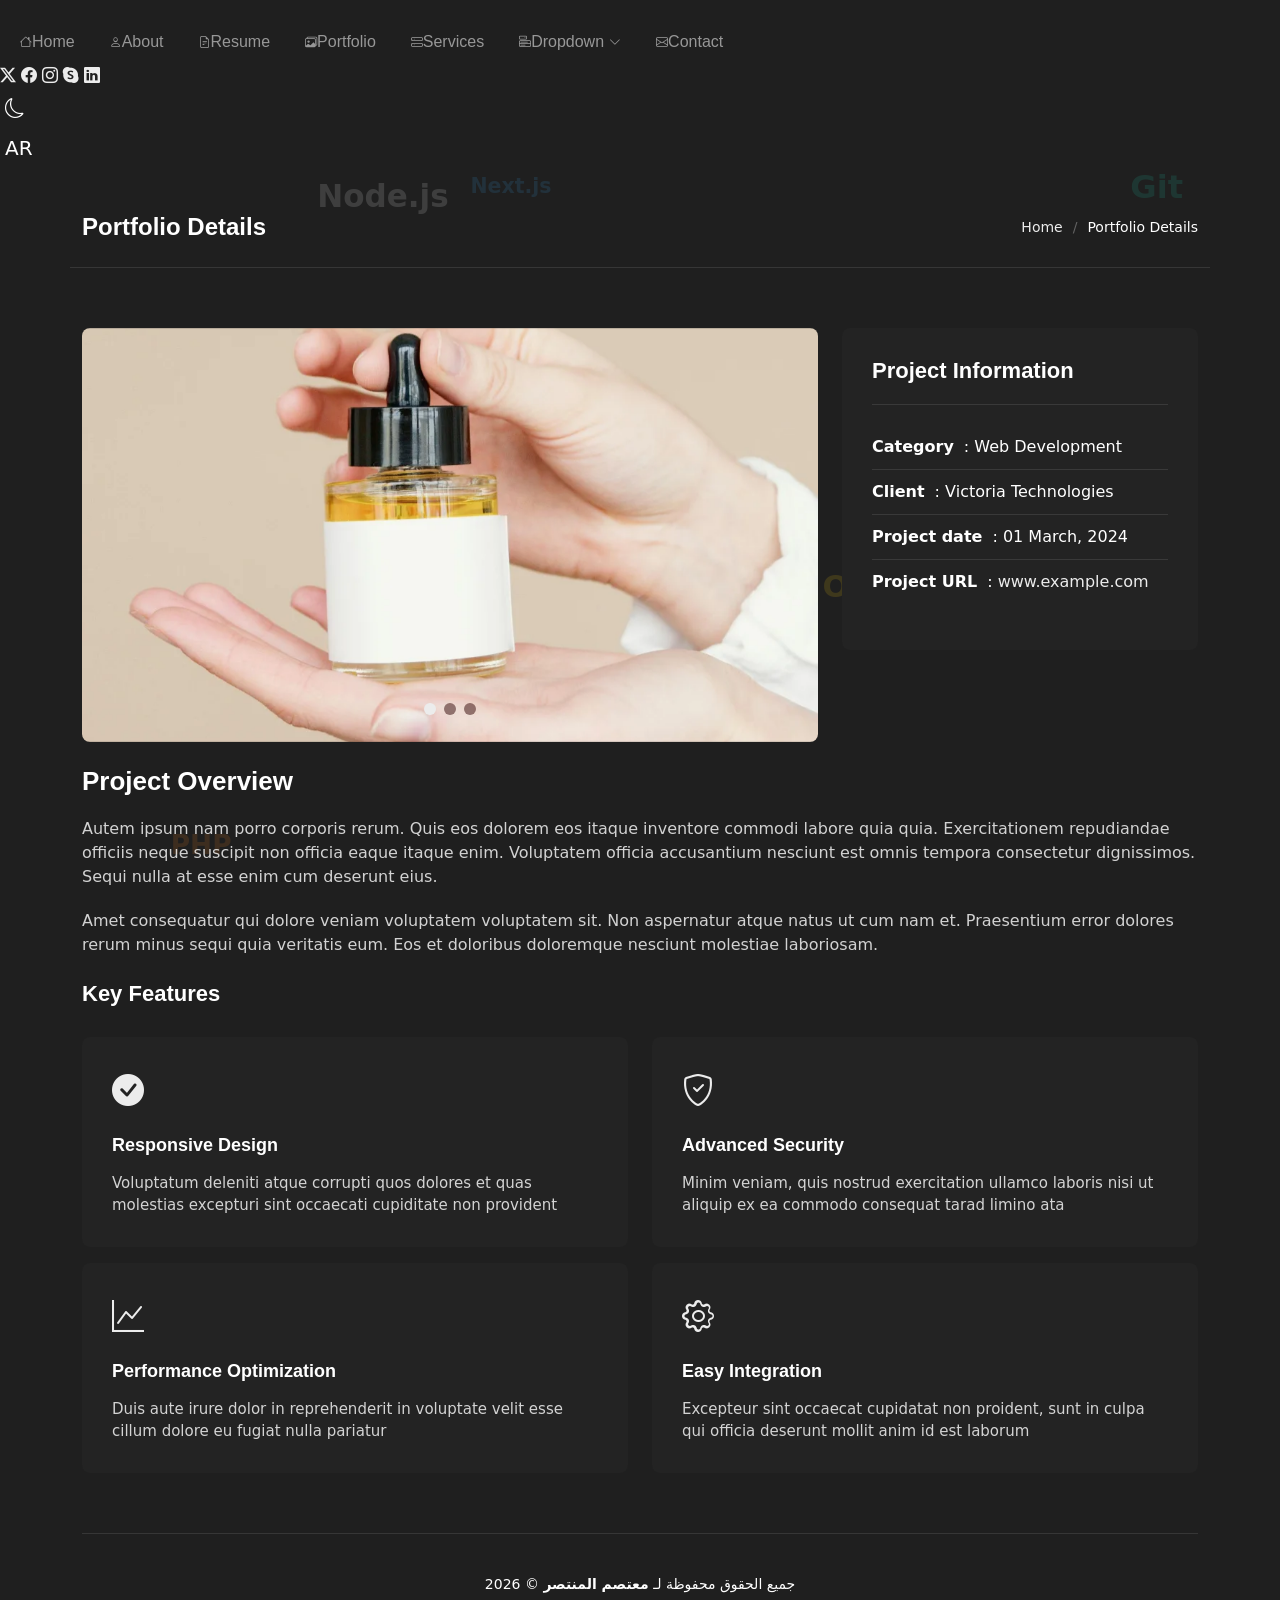
==== portfolio-details.html @ 44781fc4 "firts" ====
<!DOCTYPE html>
<html lang="en">

<head>
  <meta charset="utf-8">
  <meta content="width=device-width, initial-scale=1.0" name="viewport">
  <title>معتصم المنتصر | مستر ويب - مصمم ومطور مواقع</title>
  <meta name="description"
    content="معتصم المنتصر (مستر ويب) - مصمم ومطور مواقع محترف في اليمن. متخصص في تصميم واجهات المستخدم وبرمجة المواقع الإلكترونية.">
  <meta name="keywords"
    content="معتصم المنتصر, مستر ويب, مصمم مواقع, مطور مواقع, اليمن, صنعاء, Mutasim Al-Muntasir, Mr Web, Web Designer, Web Developer">
  <meta name="author" content="معتصم المنتصر (مستر ويب)">

  <!-- Favicons -->
  <link
    href="data:image/svg+xml,<svg xmlns=%22http://www.w3.org/2000/svg%22 viewBox=%220 0 100 100%22><text y=%22.9em%22 font-size=%2290%22>👨‍💻</text></svg>"
    rel="icon">

  <!-- Fonts -->
  <link href="https://fonts.googleapis.com" rel="preconnect">
  <link href="https://fonts.gstatic.com" rel="preconnect" crossorigin>
  <link
    href="https://fonts.googleapis.com/css2?family=Roboto:ital,wght@0,100;0,300;0,400;0,500;0,700;0,900;1,100;1,300;1,400;1,500;1,700;1,900&family=Ubuntu:ital,wght@0,300;0,400;0,500;0,700;1,300;1,400;1,500;1,700&family=Nunito:ital,wght@0,200;0,300;0,400;0,500;0,600;0,700;0,800;0,900;1,200;1,300;1,400;1,500;1,600;1,700;1,800;1,900&family=Cairo:wght@400;700&display=swap"
    rel="stylesheet">

  <!-- Vendor CSS Files -->
  <link href="assets/vendor/bootstrap/css/bootstrap.min.css" rel="stylesheet">
  <link href="assets/vendor/bootstrap-icons/bootstrap-icons.css" rel="stylesheet">
  <link href="assets/vendor/aos/aos.css" rel="stylesheet">
  <link href="assets/vendor/glightbox/css/glightbox.min.css" rel="stylesheet">
  <link href="assets/vendor/swiper/swiper-bundle.min.css" rel="stylesheet">

  <!-- Main CSS File -->
  <link href="assets/css/main.css" rel="stylesheet">

  <!-- =======================================================
  * Template Name: SnapFolio
  * Template URL: https://bootstrapmade.com/snapfolio-bootstrap-portfolio-template/
  * Updated: Jul 21 2025 with Bootstrap v5.3.7
  * Author: BootstrapMade.com
  * License: https://bootstrapmade.com/license/
  ======================================================== -->
</head>

<body class="portfolio-details-page">

  <!-- Animated Background -->
  <div class="animated-bg-container" id="animated-bg"></div>

  <header id="header" class="header dark-background d-flex flex-column justify-content-center">
    <i class="header-toggle d-xl-none bi bi-list"></i>

    <div class="header-container d-flex flex-column align-items-start">
      <nav id="navmenu" class="navmenu">
        <ul>
          <li><a href="index.html#hero"><i class="bi bi-house navicon"></i><span data-i18n="nav_home">Home</span></a>
          </li>
          <li><a href="index.html#about"><i class="bi bi-person navicon"></i> <span
                data-i18n="nav_about">About</span></a></li>
          <li><a href="index.html#resume"><i class="bi bi-file-earmark-text navicon"></i> <span
                data-i18n="nav_resume">Resume</span></a></li>
          <li><a href="index.html#portfolio"><i class="bi bi-images navicon"></i> <span
                data-i18n="nav_portfolio">Portfolio</span></a></li>
          <li><a href="index.html#services"><i class="bi bi-hdd-stack navicon"></i> <span
                data-i18n="nav_services">Services</span></a></li>
          <li class="dropdown"><a href="#"><i class="bi bi-menu-button navicon"></i> <span>Dropdown</span> <i
                class="bi bi-chevron-down toggle-dropdown"></i></a>
            <ul>
              <li><a href="#">Dropdown 1</a></li>
              <li class="dropdown"><a href="#"><span>Deep Dropdown</span> <i
                    class="bi bi-chevron-down toggle-dropdown"></i></a>
                <ul>
                  <li><a href="#">Deep Dropdown 1</a></li>
                  <li><a href="#">Deep Dropdown 2</a></li>
                  <li><a href="#">Deep Dropdown 3</a></li>
                  <li><a href="#">Deep Dropdown 4</a></li>
                  <li><a href="#">Deep Dropdown 5</a></li>
                </ul>
              </li>
              <li><a href="#">Dropdown 2</a></li>
              <li><a href="#">Dropdown 3</a></li>
              <li><a href="#">Dropdown 4</a></li>
            </ul>
          </li>
          <li><a href="index.html#contact"><i class="bi bi-envelope navicon"></i> <span
                data-i18n="nav_contact">Contact</span></a></li>
        </ul>
      </nav>

      <div class="social-links text-center">
        <a href="#" class="twitter"><i class="bi bi-twitter-x"></i></a>
        <a href="#" class="facebook"><i class="bi bi-facebook"></i></a>
        <a href="#" class="instagram"><i class="bi bi-instagram"></i></a>
        <a href="#" class="google-plus"><i class="bi bi-skype"></i></a>
        <a href="#" class="linkedin"><i class="bi bi-linkedin"></i></a>
        <button id="theme-toggle" class="theme-toggle-btn" title="Toggle Light/Dark Mode">
          <i class="bi bi-moon"></i>
        </button>
        <button id="language-toggle" class="theme-toggle-btn" title="Switch Language">
          AR
        </button>
      </div>

    </div>

  </header>

  <main class="main">

    <!-- Page Title -->
    <div class="page-title dark-background">
      <div class="container d-lg-flex justify-content-between align-items-center">
        <h1 class="mb-2 mb-lg-0">Portfolio Details</h1>
        <nav class="breadcrumbs">
          <ol>
            <li><a href="index.html">Home</a></li>
            <li class="current">Portfolio Details</li>
          </ol>
        </nav>
      </div>
    </div><!-- End Page Title -->

    <!-- Portfolio Details Section -->
    <section id="portfolio-details" class="portfolio-details section">

      <div class="container" data-aos="fade-up" data-aos-delay="100">

        <div class="row gy-4">

          <div class="col-lg-8">
            <div class="portfolio-details-slider swiper init-swiper">

              <script type="application/json" class="swiper-config">
                {
                  "loop": true,
                  "speed": 600,
                  "autoplay": {
                    "delay": 5000
                  },
                  "slidesPerView": "auto",
                  "pagination": {
                    "el": ".swiper-pagination",
                    "type": "bullets",
                    "clickable": true
                  }
                }
              </script>

              <div class="swiper-wrapper align-items-center">

                <div class="swiper-slide">
                  <img src="assets/img/portfolio/portfolio-1.webp" alt="Portfolio Image" class="img-fluid"
                    loading="lazy">
                </div>

                <div class="swiper-slide">
                  <img src="assets/img/portfolio/portfolio-10.webp" alt="Portfolio Image" class="img-fluid"
                    loading="lazy">
                </div>

                <div class="swiper-slide">
                  <img src="assets/img/portfolio/portfolio-7.webp" alt="Portfolio Image" class="img-fluid"
                    loading="lazy">
                </div>

              </div>
              <div class="swiper-pagination"></div>
            </div>
          </div>

          <div class="col-lg-4">
            <div class="portfolio-info" data-aos="fade-left" data-aos-delay="200">
              <h3>Project Information</h3>
              <ul>
                <li><strong>Category</strong>: Web Development</li>
                <li><strong>Client</strong>: Victoria Technologies</li>
                <li><strong>Project date</strong>: 01 March, 2024</li>
                <li><strong>Project URL</strong>: <a href="#" target="_blank">www.example.com</a></li>
              </ul>
            </div>
          </div>

          <div class="col-lg-12">
            <div class="portfolio-description" data-aos="fade-up" data-aos-delay="300">
              <h2>Project Overview</h2>
              <p>
                Autem ipsum nam porro corporis rerum. Quis eos dolorem eos itaque inventore commodi labore quia quia.
                Exercitationem repudiandae officiis neque suscipit non officia eaque itaque enim. Voluptatem officia
                accusantium nesciunt est omnis tempora consectetur dignissimos. Sequi nulla at esse enim cum deserunt
                eius.
              </p>
              <p>
                Amet consequatur qui dolore veniam voluptatem voluptatem sit. Non aspernatur atque natus ut cum nam et.
                Praesentium error dolores rerum minus sequi quia veritatis eum. Eos et doloribus doloremque nesciunt
                molestiae laboriosam.
              </p>

              <div class="features mt-4">
                <h3>Key Features</h3>
                <div class="row gy-3">
                  <div class="col-md-6">
                    <div class="feature-item" data-aos="fade-up" data-aos-delay="400">
                      <i class="bi bi-check-circle-fill"></i>
                      <h4>Responsive Design</h4>
                      <p>Voluptatum deleniti atque corrupti quos dolores et quas molestias excepturi sint occaecati
                        cupiditate non provident</p>
                    </div>
                  </div>

                  <div class="col-md-6">
                    <div class="feature-item" data-aos="fade-up" data-aos-delay="500">
                      <i class="bi bi-shield-check"></i>
                      <h4>Advanced Security</h4>
                      <p>Minim veniam, quis nostrud exercitation ullamco laboris nisi ut aliquip ex ea commodo consequat
                        tarad limino ata</p>
                    </div>
                  </div>

                  <div class="col-md-6">
                    <div class="feature-item" data-aos="fade-up" data-aos-delay="600">
                      <i class="bi bi-graph-up"></i>
                      <h4>Performance Optimization</h4>
                      <p>Duis aute irure dolor in reprehenderit in voluptate velit esse cillum dolore eu fugiat nulla
                        pariatur</p>
                    </div>
                  </div>

                  <div class="col-md-6">
                    <div class="feature-item" data-aos="fade-up" data-aos-delay="700">
                      <i class="bi bi-gear"></i>
                      <h4>Easy Integration</h4>
                      <p>Excepteur sint occaecat cupidatat non proident, sunt in culpa qui officia deserunt mollit anim
                        id est laborum</p>
                    </div>
                  </div>
                </div>
              </div>
            </div>
          </div>

        </div>

      </div>

    </section><!-- /Portfolio Details Section -->

  </main>

  <footer id="footer" class="footer position-relative">

    <div class="container">
      <div class="copyright text-center ">
        <p>جميع الحقوق محفوظة لـ <strong>معتصم المنتصر</strong> © 2026</p>
      </div>
    </div>

  </footer>

  <!-- Scroll Top -->
  <a href="#" id="scroll-top" class="scroll-top d-flex align-items-center justify-content-center"><i
      class="bi bi-arrow-up-short"></i></a>

  <!-- Preloader -->
  <div id="preloader"></div>

  <!-- Vendor JS Files -->
  <script src="assets/vendor/bootstrap/js/bootstrap.bundle.min.js"></script>
  <script src="assets/vendor/php-email-form/validate.js"></script>
  <script src="assets/vendor/aos/aos.js"></script>
  <script src="assets/vendor/typed.js/typed.umd.js"></script>
  <script src="assets/vendor/purecounter/purecounter_vanilla.js"></script>
  <script src="assets/vendor/waypoints/noframework.waypoints.js"></script>
  <script src="assets/vendor/isotope-layout/isotope.pkgd.min.js"></script>
  <script src="assets/vendor/imagesloaded/imagesloaded.pkgd.min.js"></script>
  <script src="assets/vendor/glightbox/js/glightbox.min.js"></script>
  <script src="assets/vendor/swiper/swiper-bundle.min.js"></script>

  <!-- Main JS File -->
  <script src="assets/js/main.js"></script>

  <!-- Background Animation JS -->
  <script src="assets/js/background-animation.js"></script>

</body>

</html>
---- assets/css/main.css ----
/**
* Template Name: SnapFolio
* Template URL: https://bootstrapmade.com/snapfolio-bootstrap-portfolio-template/
* Updated: Jul 21 2025 with Bootstrap v5.3.7
* Author: BootstrapMade.com
* License: https://bootstrapmade.com/license/
*/

/*--------------------------------------------------------------
# Font & Color Variables
# Help: https://bootstrapmade.com/color-system/
--------------------------------------------------------------*/
/* Fonts */
:root {
  --default-font: "Inter", system-ui, -apple-system, "Segoe UI", sans-serif;
  --heading-font: "Poppins", sans-serif;
  --nav-font: "Inter", sans-serif;
}

/* Global Colors - The following color variables are used throughout the website. Updating them here will change the color scheme of the entire website */
:root {
  --background-color: #1f1f1f;
  /* Background color for the entire website, including individual sections */
  --default-color: #ffffff;
  /* Default color used for the majority of the text content across the entire website */
  --heading-color: #ffffff;
  /* Color for headings, subheadings and title throughout the website */
  --accent-color: #ececec;
  /* Accent color that represents your brand on the website. It's used for buttons, links, and other elements that need to stand out */
  --surface-color: #232323;
  /* The surface color is used as a background of boxed elements within sections, such as cards, icon boxes, or other elements that require a visual separation from the global background. */
  --contrast-color: #310606;
  /* Contrast color for text, ensuring readability against backgrounds of accent, heading, or default colors. */
}

/* Nav Menu Colors - The following color variables are used specifically for the navigation menu. They are separate from the global colors to allow for more customization options */
:root {
  --nav-color: rgba(236, 236, 236, 0.59);
  /* The default color of the main navmenu links */
  --nav-hover-color: #ffffff;
  /* Applied to main navmenu links when they are hovered over or active */
  --nav-mobile-background-color: #393939;
  /* Used as the background color for mobile navigation menu */
  --nav-dropdown-background-color: #393939;
  /* Used as the background color for dropdown items that appear when hovering over primary navigation items */
  --nav-dropdown-color: #ffffff;
  /* Used for navigation links of the dropdown items in the navigation menu. */
  --nav-dropdown-hover-color: #ececec;
  /* Similar to --nav-hover-color, this color is applied to dropdown navigation links when they are hovered over. */
}

/* Light Mode Overrides */
[data-theme="light"] {
  --background-color: #ffffff;
  --default-color: #444444;
  --heading-color: #222222;
  --accent-color: #3498db;
  /* Blue accent for better visibility in light mode */
  --surface-color: #f7f9fc;
  --contrast-color: #ffffff;

  --nav-color: #444444;
  --nav-hover-color: #3498db;
  --nav-mobile-background-color: #ffffff;
  --nav-dropdown-background-color: #ffffff;
  --nav-dropdown-color: #444444;
  --nav-dropdown-hover-color: #3498db;
}

/* Color Presets - These classes override global colors when applied to any section or element, providing reuse of the sam color scheme. */

.light-background {
  --background-color: #2c2c2c;
  --surface-color: #323232;
}

[data-theme="light"] .light-background {
  --background-color: #f0f4f8;
  --surface-color: #ffffff;
}

.dark-background {
  --background-color: #040b14;
  --default-color: #ffffff;
  --heading-color: #ffffff;
  --surface-color: #151f2b;
  --contrast-color: #ffffff;
}

/* Smooth scroll */
:root {
  scroll-behavior: smooth;
}

/* Theme Toggle Button */
.theme-toggle-btn {
  background: none;
  border: none;
  color: var(--default-color);
  font-size: 20px;
  cursor: pointer;
  padding: 5px;
  transition: 0.3s;
  display: flex;
  align-items: center;
  justify-content: center;
}

.theme-toggle-btn:hover {
  color: var(--accent-color);
}


/*--------------------------------------------------------------
# General Styling & Shared Classes
--------------------------------------------------------------*/
body {
  color: var(--default-color);
  background-color: var(--background-color);
  font-family: var(--default-font);
}

a {
  color: var(--accent-color);
  text-decoration: none;
  transition: 0.3s;
}

a:hover {
  color: color-mix(in srgb, var(--accent-color), transparent 25%);
  text-decoration: none;
}

h1,
h2,
h3,
h4,
h5,
h6 {
  color: var(--heading-color);
  font-family: var(--heading-font);
}

/* PHP Email Form Messages
------------------------------*/
.php-email-form .error-message {
  display: none;
  background: #df1529;
  color: #ffffff;
  text-align: left;
  padding: 15px;
  margin-bottom: 24px;
  font-weight: 600;
}

.php-email-form .sent-message {
  display: none;
  color: #ffffff;
  background: #059652;
  text-align: center;
  padding: 15px;
  margin-bottom: 24px;
  font-weight: 600;
}

.php-email-form .loading {
  display: none;
  background: var(--surface-color);
  text-align: center;
  padding: 15px;
  margin-bottom: 24px;
}

.php-email-form .loading:before {
  content: "";
  display: inline-block;
  border-radius: 50%;
  width: 24px;
  height: 24px;
  margin: 0 10px -6px 0;
  border: 3px solid var(--accent-color);
  border-top-color: var(--surface-color);
  animation: php-email-form-loading 1s linear infinite;
}

@keyframes php-email-form-loading {
  0% {
    transform: rotate(0deg);
  }

  100% {
    transform: rotate(360deg);
  }
}

/*--------------------------------------------------------------
# Global Header
--------------------------------------------------------------*/
/*--------------------------------------------------------------
# Global Header
--------------------------------------------------------------*/
.header {
  color: var(--default-color);
  background-color: transparent;
  padding: 20px 0;
  transition: all 0.5s;
  z-index: 997;
}

.header .logo {
  line-height: 1;
}

.header .logo img {
  max-height: 36px;
  margin-right: 8px;
}

.header .logo h1 {
  font-size: 30px;
  margin: 0;
  font-weight: 700;
  color: var(--heading-color);
}

.header .header-social-links {
  display: flex;
  align-items: center;
}

.header .header-social-links .theme-toggle-btn {
  color: var(--nav-color);
  margin-left: 15px;
  font-size: 18px;
}

.header .header-social-links .theme-toggle-btn:hover {
  color: var(--accent-color);
}

/* Light Mode Header Styling */
[data-theme="light"] .header {
  background-color: #ffffff;
  border-bottom: 1px solid rgba(0, 0, 0, 0.1);
  box-shadow: 0 2px 10px rgba(0, 0, 0, 0.05);
}

[data-theme="light"] .header .logo h1 {
  color: #222222;
}

[data-theme="light"] .header .mobile-nav-toggle {
  color: #444444;
}

/*--------------------------------------------------------------
# Navigation Menu
--------------------------------------------------------------*/
/* Desktop Navigation */
@media (min-width: 1200px) {
  .navmenu {
    padding: 0;
  }

  .navmenu ul {
    margin: 0;
    padding: 0;
    display: flex;
    list-style: none;
    align-items: center;
  }

  .navmenu li {
    position: relative;
  }

  .navmenu a,
  .navmenu a:focus {
    color: var(--nav-color);
    padding: 10px 15px;
    font-size: 16px;
    font-family: var(--nav-font);
    font-weight: 400;
    display: flex;
    align-items: center;
    justify-content: space-between;
    white-space: nowrap;
    transition: 0.3s;
  }

  .navmenu a i,
  .navmenu a:focus i {
    font-size: 12px;
    line-height: 0;
    margin-left: 5px;
    transition: 0.3s;
  }

  .navmenu li:hover>a,
  .navmenu .active,
  .navmenu .active:focus {
    color: var(--nav-hover-color);
  }

  .navmenu .dropdown ul {
    margin: 0;
    padding: 10px 0;
    background: var(--nav-dropdown-background-color);
    display: block;
    position: absolute;
    visibility: hidden;
    left: 14px;
    top: 130%;
    opacity: 0;
    transition: 0.3s;
    border-radius: 4px;
    z-index: 99;
    box-shadow: 0px 0px 30px rgba(0, 0, 0, 0.1);
  }

  .navmenu .dropdown li {
    min-width: 200px;
  }

  .navmenu .dropdown ul a {
    padding: 10px 20px;
    font-size: 15px;
    text-transform: none;
    color: var(--nav-dropdown-color);
  }

  .navmenu .dropdown ul a i {
    font-size: 12px;
  }

  .navmenu .dropdown ul a:hover,
  .navmenu .dropdown ul .active:hover,
  .navmenu .dropdown ul li:hover>a {
    color: var(--nav-dropdown-hover-color);
  }

  .navmenu .dropdown:hover>ul {
    opacity: 1;
    top: 100%;
    visibility: visible;
  }

  .navmenu .dropdown .dropdown ul {
    top: 0;
    left: 100%;
    margin-left: -9px;
  }

  .navmenu .dropdown .dropdown:hover>ul {
    opacity: 1;
    top: 0;
    left: 100%;
    visibility: visible;
  }
}

/* Mobile Navigation */
@media (max-width: 1199px) {
  .mobile-nav-toggle {
    color: var(--nav-color);
    font-size: 28px;
    line-height: 0;
    display: block;
    cursor: pointer;
    transition: color 0.3s;
  }

  .navmenu ul {
    display: none;
    position: absolute;
    top: 100%;
    left: 0;
    right: 0;
    background: var(--nav-mobile-background-color);
    padding: 10px 0;
    margin: 0 15px;
    border-radius: 6px;
    box-shadow: 0 0 15px rgba(0, 0, 0, 0.1);
    z-index: 9999;
    overflow-y: auto;
    max-height: calc(100vh - 80px);
  }

  .mobile-nav-active .navmenu ul {
    display: block;
  }

  .navmenu a {
    padding: 10px 20px;
    color: var(--nav-color);
    display: flex;
    align-items: center;
    justify-content: space-between;
  }

  .navmenu a:hover,
  .navmenu .active,
  .navmenu li:hover>a {
    color: var(--nav-hover-color);
  }

  .navmenu .dropdown ul {
    position: static;
    display: none;
    padding: 10px 0;
    margin: 10px 20px;
    background: rgba(0, 0, 0, 0.1);
    border: 1px solid rgba(255, 255, 255, 0.1);
  }

  .navmenu .dropdown>.dropdown-active {
    display: block;
  }
}

/*--------------------------------------------------------------
# Navigation Menu
--------------------------------------------------------------*/


/*--------------------------------------------------------------
# Global Footer
--------------------------------------------------------------*/
.footer {
  color: var(--default-color);
  background-color: transparent;
  font-size: 14px;
  padding: 0 0 40px 0;
  position: relative;
}

.footer .copyright {
  padding-top: 40px;
  border-top: 1px solid color-mix(in srgb, var(--default-color), transparent 90%);
}

.footer .copyright p {
  margin-bottom: 0;
}

.footer .credits {
  margin-top: 4px;
  font-size: 13px;
  text-align: center;
}

/*--------------------------------------------------------------
# Preloader
--------------------------------------------------------------*/
#preloader {
  position: fixed;
  inset: 0;
  z-index: 999999;
  overflow: hidden;
  background: var(--background-color);
  transition: all 0.6s ease-out;
}

#preloader:before {
  content: "";
  position: fixed;
  top: calc(50% - 30px);
  left: calc(50% - 30px);
  border: 6px solid #ffffff;
  border-color: var(--accent-color) transparent var(--accent-color) transparent;
  border-radius: 50%;
  width: 60px;
  height: 60px;
  animation: animate-preloader 1.5s linear infinite;
}

@keyframes animate-preloader {
  0% {
    transform: rotate(0deg);
  }

  100% {
    transform: rotate(360deg);
  }
}

/*--------------------------------------------------------------
# Scroll Top Button
--------------------------------------------------------------*/
.scroll-top {
  position: fixed;
  visibility: hidden;
  opacity: 0;
  right: 15px;
  bottom: -15px;
  z-index: 99999;
  background-color: var(--accent-color);
  width: 44px;
  height: 44px;
  border-radius: 50px;
  transition: all 0.4s;
}

.scroll-top i {
  font-size: 24px;
  color: var(--contrast-color);
  line-height: 0;
}

.scroll-top:hover {
  background-color: color-mix(in srgb, var(--accent-color), transparent 20%);
  color: var(--contrast-color);
}

.scroll-top.active {
  visibility: visible;
  opacity: 1;
  bottom: 15px;
}

/*--------------------------------------------------------------
# Disable aos animation delay on mobile devices
--------------------------------------------------------------*/
@media screen and (max-width: 768px) {
  [data-aos-delay] {
    transition-delay: 0 !important;
  }
}

/*--------------------------------------------------------------
# Global Page Titles & Breadcrumbs
--------------------------------------------------------------*/
.page-title {
  color: var(--default-color);
  padding: 25px 0 0 0;
  position: relative;
}

.page-title .container {
  border-bottom: 1px solid color-mix(in srgb, var(--default-color), transparent 90%);
  padding-bottom: 25px;
}

.page-title h1 {
  font-size: 24px;
  font-weight: 700;
}

.page-title .breadcrumbs ol {
  display: flex;
  flex-wrap: wrap;
  list-style: none;
  padding: 0;
  margin: 0;
  font-size: 14px;
  font-weight: 400;
}

.page-title .breadcrumbs ol li+li {
  padding-left: 10px;
}

.page-title .breadcrumbs ol li+li::before {
  content: "/";
  display: inline-block;
  padding-right: 10px;
  color: color-mix(in srgb, var(--default-color), transparent 70%);
}

/*--------------------------------------------------------------
# Global Sections
--------------------------------------------------------------*/
section,
.section {
  color: var(--default-color);
  background-color: transparent;
  padding: 60px 0;
  overflow: clip;
}

/*--------------------------------------------------------------
# Global Section Titles
--------------------------------------------------------------*/
.section-title {
  text-align: center;
  padding-bottom: 60px;
  position: relative;
}

.section-title h2 {
  font-size: 32px;
  font-weight: 700;
  position: relative;
}

.section-title h2:before,
.section-title h2:after {
  content: "";
  width: 50px;
  height: 2px;
  background: var(--accent-color);
  display: inline-block;
}

.section-title h2:before {
  margin: 0 15px 10px 0;
}

.section-title h2:after {
  margin: 0 0 10px 15px;
}

.section-title p {
  margin-bottom: 0;
}

/*--------------------------------------------------------------
# Hero Section
--------------------------------------------------------------*/
.hero {
  min-height: 100vh;
  position: relative;
  overflow: hidden;
  display: flex;
  align-items: center;
}

.hero .background-elements {
  position: absolute;
  top: 0;
  left: 0;
  width: 100%;
  height: 100%;
  z-index: 1;
  overflow: hidden;
}

.hero .background-elements .bg-circle {
  position: absolute;
  border-radius: 50%;
  background: linear-gradient(45deg, color-mix(in srgb, var(--accent-color), transparent 90%), color-mix(in srgb, var(--accent-color), transparent 95%));
  animation: float 6s ease-in-out infinite;
}

.hero .background-elements .bg-circle.circle-1 {
  width: 300px;
  height: 300px;
  top: 10%;
  right: 10%;
  animation-delay: 0s;
}

.hero .background-elements .bg-circle.circle-2 {
  width: 200px;
  height: 200px;
  bottom: 20%;
  left: 5%;
  animation-delay: 2s;
}

.hero .hero-content {
  position: relative;
  width: 100%;
  z-index: 2;
}

.hero .container {
  position: relative;
  z-index: 3;
}

.hero .hero-text h1 {
  font-size: 72px;
  font-weight: 800;
  line-height: 1.1;
  margin-bottom: 15px;
  color: var(--heading-color);
}

.hero .hero-text h1 .accent-text {
  color: var(--accent-color);
  position: relative;
}

.hero .hero-text h1 .accent-text::after {
  content: "";
  position: absolute;
  bottom: -5px;
  left: 0;
  width: 100%;
  height: 3px;
  background: linear-gradient(90deg, var(--accent-color), color-mix(in srgb, var(--accent-color), transparent 50%));
}

.hero .hero-text h2 {
  font-size: 32px;
  font-weight: 600;
  color: var(--heading-color);
  margin-bottom: 10px;
}

.hero .hero-text .lead {
  font-size: 24px;
  margin-bottom: 20px;
  color: var(--default-color);
}

.hero .hero-text .lead span {
  color: var(--accent-color);
  font-weight: 600;
  border-bottom: 2px solid var(--accent-color);
  padding-bottom: 2px;
}

.hero .hero-text .description {
  font-size: 18px;
  line-height: 1.6;
  color: color-mix(in srgb, var(--default-color), transparent 20%);
  margin-bottom: 40px;
  max-width: 500px;
}

.hero .hero-actions {
  display: flex;
  gap: 20px;
  margin-bottom: 40px;
  flex-wrap: wrap;
}

.hero .hero-actions .btn {
  padding: 14px 30px;
  font-size: 16px;
  font-weight: 600;
  border-radius: 50px;
  text-decoration: none;
  transition: all 0.3s ease;
  border: 2px solid;
}

.hero .hero-actions .btn.btn-primary {
  background-color: var(--accent-color);
  color: var(--contrast-color);
  border-color: var(--accent-color);
}

.hero .hero-actions .btn.btn-primary:hover {
  background-color: color-mix(in srgb, var(--accent-color), black 10%);
  transform: translateY(-2px);
  box-shadow: 0 8px 25px color-mix(in srgb, var(--accent-color), transparent 70%);
}

.hero .hero-actions .btn.btn-outline {
  background-color: transparent;
  color: var(--accent-color);
  border-color: var(--accent-color);
}

.hero .hero-actions .btn.btn-outline:hover {
  background-color: var(--accent-color);
  color: var(--contrast-color);
  transform: translateY(-2px);
}

.hero .social-links {
  display: flex;
  gap: 20px;
}

.hero .social-links a {
  width: 50px;
  height: 50px;
  display: flex;
  align-items: center;
  justify-content: center;
  background-color: var(--surface-color);
  color: color-mix(in srgb, var(--default-color), transparent 40%);
  border-radius: 50%;
  font-size: 20px;
  transition: all 0.3s ease;
}

.hero .social-links a:hover {
  color: var(--contrast-color);
  background-color: var(--accent-color);
  transform: translateY(-3px);
  box-shadow: 0 8px 25px color-mix(in srgb, var(--accent-color), transparent 70%);
}

.hero .hero-visual {
  display: flex;
  justify-content: center;
  align-items: center;
  height: 100%;
}

.hero .hero-visual .profile-container {
  position: relative;
  width: 400px;
  height: 400px;
}

.hero .hero-visual .profile-container .profile-background {
  position: absolute;
  top: 15px;
  left: 15px;
  width: 100%;
  height: 100%;
  background: color-mix(in srgb, var(--accent-color), transparent 90%);
  border-radius: 30px;
  z-index: 1;
}

.hero .hero-visual .profile-container .profile-image {
  position: relative;
  width: 100%;
  height: 100%;
  object-fit: cover;
  border-radius: 30px;
  z-index: 2;
}

@keyframes float {

  0%,
  100% {
    transform: translateY(0px);
  }

  50% {
    transform: translateY(-20px);
  }
}

@keyframes floatIcon {

  0%,
  100% {
    transform: translateY(0px) rotate(0deg);
  }

  50% {
    transform: translateY(-10px) rotate(5deg);
  }
}

@media (max-width: 992px) {
  .hero .hero-text {
    text-align: center;
    margin-bottom: 50px;
  }

  .hero .hero-text h1 {
    font-size: 56px;
  }

  .hero .hero-text h2 {
    font-size: 28px;
  }

  .hero .hero-text .lead {
    font-size: 20px;
  }

  .hero .hero-visual .profile-container {
    width: 350px;
    height: 350px;
  }
}

@media (max-width: 768px) {
  .hero .hero-text h1 {
    font-size: 42px;
  }

  .hero .hero-text h2 {
    font-size: 24px;
  }

  .hero .hero-text .lead {
    font-size: 18px;
  }

  .hero .hero-text .description {
    font-size: 16px;
  }

  .hero .hero-actions {
    justify-content: center;
  }

  .hero .hero-actions .btn {
    padding: 12px 25px;
    font-size: 14px;
  }

  .hero .hero-visual .profile-container {
    width: 300px;
    height: 300px;
  }

  .hero .background-elements .bg-circle.circle-1 {
    width: 200px;
    height: 200px;
  }

  .hero .background-elements .bg-circle.circle-2 {
    width: 150px;
    height: 150px;
  }

  .hero .background-elements .bg-circle.circle-3 {
    width: 100px;
    height: 100px;
  }
}

/*--------------------------------------------------------------
# About Section
--------------------------------------------------------------*/
.about .profile-card {
  background: linear-gradient(135deg, var(--surface-color) 0%, color-mix(in srgb, var(--surface-color), var(--accent-color) 5%) 100%);
  border-radius: 2rem;
  padding: 2.5rem;
  text-align: center;
  box-shadow: 0 20px 40px rgba(0, 0, 0, 0.08);
  border: 1px solid color-mix(in srgb, var(--accent-color), transparent 90%);
  position: relative;
  overflow: hidden;
}

.about .profile-card::before {
  content: "";
  position: absolute;
  top: 0;
  left: 0;
  right: 0;
  height: 4px;
  background: linear-gradient(90deg, var(--accent-color), color-mix(in srgb, var(--accent-color), var(--heading-color) 30%));
}

@media (max-width: 991px) {
  .about .profile-card {
    margin-bottom: 3rem;
  }
}

.about .profile-header {
  position: relative;
  margin-bottom: 2rem;
}

.about .profile-header .profile-image {
  width: 160px;
  height: 160px;
  margin: 0 auto 1.5rem;
  border-radius: 50%;
  overflow: hidden;
  border: 4px solid var(--accent-color);
  box-shadow: 0 10px 30px rgba(0, 0, 0, 0.15);
}

.about .profile-header .profile-image img {
  width: 100%;
  height: 100%;
  object-fit: cover;
}

.about .profile-header .profile-badge {
  position: absolute;
  bottom: 20px;
  right: calc(50% - 65px);
  width: 32px;
  height: 32px;
  background-color: var(--accent-color);
  border-radius: 50%;
  display: flex;
  align-items: center;
  justify-content: center;
  border: 3px solid var(--surface-color);
}

.about .profile-header .profile-badge i {
  color: var(--contrast-color);
  font-size: 14px;
}

.about .profile-content h3 {
  font-size: 1.5rem;
  font-weight: 700;
  margin-bottom: 0.5rem;
  color: var(--heading-color);
}

.about .profile-content .profession {
  color: var(--accent-color);
  font-weight: 500;
  margin-bottom: 2rem;
}

.about .contact-links {
  display: flex;
  flex-direction: column;
  gap: 1rem;
}

.about .contact-links .contact-item {
  display: flex;
  align-items: center;
  gap: 0.75rem;
  padding: 0.75rem 1rem;
  background-color: color-mix(in srgb, var(--surface-color), var(--background-color) 50%);
  border-radius: 0.75rem;
  text-decoration: none;
  color: var(--default-color);
  transition: all 0.3s;
  border: 1px solid color-mix(in srgb, var(--default-color), transparent 90%);
}

.about .contact-links .contact-item:hover {
  background-color: var(--accent-color);
  color: var(--contrast-color);
  transform: translateY(-2px);
  box-shadow: 0 5px 20px color-mix(in srgb, var(--accent-color), transparent 70%);
}

.about .contact-links .contact-item i {
  font-size: 1rem;
  width: 18px;
}

.about .about-content {
  padding-left: 3rem;
}

@media (max-width: 991px) {
  .about .about-content {
    padding-left: 0;
  }
}

.about .about-content .section-header {
  margin-bottom: 2rem;
}

.about .about-content .section-header .badge-text {
  display: inline-block;
  background: linear-gradient(135deg, var(--accent-color), color-mix(in srgb, var(--accent-color), var(--heading-color) 20%));
  color: var(--contrast-color);
  padding: 0.5rem 1.5rem;
  border-radius: 2rem;
  font-size: 0.875rem;
  font-weight: 600;
  letter-spacing: 0.5px;
  margin-bottom: 1.5rem;
}

.about .about-content .section-header h2 {
  font-size: 2.25rem;
  font-weight: 700;
  line-height: 1.3;
  margin: 0;
}

@media (max-width: 768px) {
  .about .about-content .section-header h2 {
    font-size: 1.875rem;
  }
}

.about .about-content .description {
  margin-bottom: 2.5rem;
}

.about .about-content .description p {
  font-size: 1.1rem;
  line-height: 1.7;
  color: color-mix(in srgb, var(--default-color), transparent 20%);
  margin-bottom: 1.5rem;
}

.about .about-content .description p:last-child {
  margin-bottom: 0;
}

.about .stats-grid {
  display: grid;
  grid-template-columns: repeat(3, 1fr);
  gap: 2rem;
  margin-bottom: 2.5rem;
  padding: 2rem;
  background-color: var(--surface-color);
  border-radius: 1.5rem;
  box-shadow: 0 10px 30px rgba(0, 0, 0, 0.05);
}

@media (max-width: 768px) {
  .about .stats-grid {
    grid-template-columns: 1fr;
    gap: 1.5rem;
    text-align: center;
  }
}

.about .stats-grid .stat-item {
  text-align: center;
}

.about .stats-grid .stat-item .stat-number {
  font-size: 2rem;
  font-weight: 700;
  color: var(--accent-color);
  display: block;
  margin-bottom: 0.5rem;
}

.about .stats-grid .stat-item .stat-label {
  font-size: 0.875rem;
  color: color-mix(in srgb, var(--default-color), transparent 40%);
  font-weight: 500;
}

.about .details-grid {
  margin-bottom: 2.5rem;
}

.about .details-grid .detail-row {
  display: grid;
  grid-template-columns: 1fr 1fr;
  gap: 2rem;
  margin-bottom: 1.5rem;
}

@media (max-width: 768px) {
  .about .details-grid .detail-row {
    grid-template-columns: 1fr;
    gap: 1rem;
  }
}

.about .details-grid .detail-row:last-child {
  margin-bottom: 0;
}

.about .details-grid .detail-item .detail-label {
  display: block;
  font-size: 0.875rem;
  color: color-mix(in srgb, var(--default-color), transparent 50%);
  margin-bottom: 0.5rem;
  font-weight: 500;
}

.about .details-grid .detail-item .detail-value {
  display: block;
  font-weight: 600;
  color: var(--heading-color);
  font-size: 1rem;
}

.about .cta-section {
  display: flex;
  gap: 1rem;
  flex-wrap: wrap;
}

.about .cta-section .btn {
  padding: 0.875rem 2rem;
  border-radius: 0.75rem;
  font-weight: 600;
  text-decoration: none;
  transition: all 0.3s;
  display: inline-flex;
  align-items: center;
  gap: 0.5rem;
  border: 2px solid transparent;
}

.about .cta-section .btn.btn-primary {
  background-color: var(--accent-color);
  color: var(--contrast-color);
}

.about .cta-section .btn.btn-primary:hover {
  background-color: color-mix(in srgb, var(--accent-color), black 15%);
  transform: translateY(-2px);
  box-shadow: 0 10px 30px color-mix(in srgb, var(--accent-color), transparent 60%);
}

.about .cta-section .btn.btn-outline {
  background-color: transparent;
  color: var(--default-color);
  border-color: color-mix(in srgb, var(--default-color), transparent 70%);
}

.about .cta-section .btn.btn-outline:hover {
  border-color: var(--accent-color);
  transform: translateY(-2px);
}

/*--------------------------------------------------------------
# Stats Section
--------------------------------------------------------------*/
.stats .stats-wrapper {
  display: grid;
  grid-template-columns: repeat(4, 1fr);
  gap: 20px;
}

@media (max-width: 992px) {
  .stats .stats-wrapper {
    grid-template-columns: repeat(2, 1fr);
  }
}

@media (max-width: 576px) {
  .stats .stats-wrapper {
    grid-template-columns: 1fr;
  }
}

.stats .stats-item {
  background: linear-gradient(135deg, color-mix(in srgb, var(--surface-color), transparent 5%), var(--surface-color));
  border-radius: 15px;
  padding: 40px 20px;
  text-align: center;
  position: relative;
  transition: transform 0.3s ease, box-shadow 0.3s ease;
  box-shadow: 0 10px 30px rgba(0, 0, 0, 0.05);
  overflow: hidden;
}

.stats .stats-item:hover {
  transform: translateY(-10px);
  box-shadow: 0 15px 35px rgba(0, 0, 0, 0.1);
}

.stats .stats-item:hover .icon-wrapper {
  transform: scale(1.1);
}

.stats .stats-item:nth-child(1) .icon-wrapper {
  background-color: color-mix(in srgb, var(--accent-color), transparent 85%);
}

.stats .stats-item:nth-child(1) .icon-wrapper i {
  color: color-mix(in srgb, var(--accent-color), transparent 10%);
}

.stats .stats-item:nth-child(2) .icon-wrapper {
  background-color: color-mix(in srgb, #ff7e00, transparent 85%);
}

.stats .stats-item:nth-child(2) .icon-wrapper i {
  color: color-mix(in srgb, #ff7e00, transparent 10%);
}

.stats .stats-item:nth-child(3) .icon-wrapper {
  background-color: color-mix(in srgb, #00c875, transparent 85%);
}

.stats .stats-item:nth-child(3) .icon-wrapper i {
  color: color-mix(in srgb, #00c875, transparent 10%);
}

.stats .stats-item:nth-child(4) .icon-wrapper {
  background-color: color-mix(in srgb, #e83e8c, transparent 85%);
}

.stats .stats-item:nth-child(4) .icon-wrapper i {
  color: color-mix(in srgb, #e83e8c, transparent 10%);
}

.stats .stats-item .icon-wrapper {
  width: 80px;
  height: 80px;
  border-radius: 50%;
  display: flex;
  align-items: center;
  justify-content: center;
  margin: 0 auto 20px;
  transition: transform 0.3s ease;
}

.stats .stats-item .icon-wrapper i {
  font-size: 36px;
}

.stats .stats-item span {
  display: block;
  font-size: 48px;
  font-weight: 700;
  color: var(--heading-color);
  margin-bottom: 10px;
  line-height: 1;
  font-family: var(--heading-font);
}

.stats .stats-item p {
  color: var(--default-color);
  font-size: 18px;
  margin: 0;
  font-weight: 500;
  font-family: var(--heading-font);
  opacity: 0.8;
}

/*--------------------------------------------------------------
# Skills Section
--------------------------------------------------------------*/
.skills .skills-category {
  background-color: var(--surface-color);
  padding: 30px;
  border-radius: 8px;
  box-shadow: 0 0 20px rgba(0, 0, 0, 0.05);
  height: 100%;
  transition: transform 0.3s;
}

.skills .skills-category:hover {
  transform: translateY(-5px);
}

.skills .skills-category h3 {
  font-size: 24px;
  margin-bottom: 25px;
  position: relative;
  padding-bottom: 15px;
}

.skills .skills-category h3:after {
  content: "";
  position: absolute;
  bottom: 0;
  left: 0;
  width: 50px;
  height: 2px;
  background-color: var(--accent-color);
}

.skills .skill-item {
  margin-bottom: 25px;
}

.skills .skill-item:last-child {
  margin-bottom: 0;
}

.skills .skill-item h4 {
  font-size: 16px;
  margin-bottom: 8px;
}

.skills .skill-item .skill-percentage {
  font-size: 14px;
  color: color-mix(in srgb, var(--heading-color), transparent 30%);
}

.skills .skill-item .progress {
  height: 8px;
  background-color: color-mix(in srgb, var(--accent-color), transparent 90%);
  border-radius: 20px;
  overflow: hidden;
  position: relative;
}

.skills .skill-item .progress .progress-bar {
  background-color: var(--accent-color);
  transition: width 1.5s ease-in-out;
  width: 0;
  height: 100%;
  border-radius: 20px;
}

.skills .skill-item .skill-tooltip {
  font-size: 14px;
  color: color-mix(in srgb, var(--default-color), transparent 30%);
  margin-top: 8px;
  opacity: 0;
  transform: translateY(-5px);
  transition: all 0.3s;
}

.skills .skill-item:hover .skill-tooltip {
  opacity: 1;
  transform: translateY(0);
}

.skills .skill-box {
  background-color: var(--surface-color);
  padding: 25px 20px;
  border-radius: 8px;
  text-align: center;
  transition: all 0.3s;
  height: 100%;
  position: relative;
  overflow: hidden;
  box-shadow: 0 0 15px rgba(0, 0, 0, 0.05);
}

.skills .skill-box:hover {
  transform: translateY(-5px);
}

.skills .skill-box:hover i {
  color: var(--accent-color);
  transform: scale(1.1);
}

.skills .skill-box:hover .skill-tooltip {
  opacity: 1;
  transform: translateY(0);
}

.skills .skill-box i {
  font-size: 36px;
  color: color-mix(in srgb, var(--accent-color), transparent 20%);
  margin-bottom: 15px;
  display: inline-block;
  transition: all 0.3s;
}

.skills .skill-box h4 {
  font-size: 18px;
  margin-bottom: 10px;
}

.skills .skill-box .skill-tooltip {
  font-size: 14px;
  color: color-mix(in srgb, var(--default-color), transparent 30%);
  opacity: 0;
  transform: translateY(5px);
  transition: all 0.3s;
}

@media (max-width: 991.98px) {
  .skills .skills-category {
    margin-bottom: 30px;
  }

  .skills .skills-category:last-child {
    margin-bottom: 0;
  }
}

@media (max-width: 767.98px) {
  .skills .skill-box {
    margin-bottom: 20px;
  }

  .skills .skill-box:last-child {
    margin-bottom: 0;
  }
}

/*--------------------------------------------------------------
# Resume Section
--------------------------------------------------------------*/
.resume .resume-side {
  background-color: var(--surface-color);
  padding: 2rem;
  border-radius: 10px;
  box-shadow: 0 0 20px rgba(0, 0, 0, 0.1);
  height: 100%;
}

.resume .resume-side .profile-img {
  text-align: center;
}

.resume .resume-side .profile-img img {
  width: 200px;
  height: 200px;
  object-fit: cover;
  border: 5px solid color-mix(in srgb, var(--accent-color), transparent 85%);
  border-radius: 50%;
}

.resume .resume-side h3 {
  font-size: 1.5rem;
  margin-bottom: 1rem;
  color: var(--heading-color);
  font-weight: 600;
}

.resume .resume-side .contact-info li {
  margin-bottom: 1rem;
  color: var(--default-color);
}

.resume .resume-side .contact-info li i {
  width: 25px;
  color: var(--accent-color);
  margin-right: 0.5rem;
}

.resume .resume-side .skill-item {
  margin-bottom: 1.5rem;
}

.resume .resume-side .skill-item span {
  font-size: 0.9rem;
  color: var(--default-color);
}

.resume .resume-side .skill-item .progress {
  height: 8px;
  background-color: color-mix(in srgb, var(--accent-color), transparent 90%);
  border-radius: 4px;
  margin-top: 0.5rem;
}

.resume .resume-side .skill-item .progress .progress-bar {
  background-color: var(--accent-color);
  width: 0;
  transition: width 1s ease;
}

.resume .resume-section {
  margin-bottom: 3rem;
}

.resume .resume-section h3 {
  font-size: 1.75rem;
  margin-bottom: 1.5rem;
  color: var(--heading-color);
  font-weight: 600;
}

.resume .resume-section h3 i {
  color: var(--accent-color);
}

.resume .resume-section .resume-item {
  padding-left: 1.5rem;
  border-left: 2px solid color-mix(in srgb, var(--accent-color), transparent 80%);
  margin-bottom: 2rem;
  position: relative;
}

.resume .resume-section .resume-item:before {
  content: "";
  position: absolute;
  width: 16px;
  height: 16px;
  border-radius: 50%;
  left: -9px;
  top: 0;
  background: var(--accent-color);
}

.resume .resume-section .resume-item h4 {
  font-size: 1.2rem;
  margin-bottom: 0.5rem;
  color: var(--heading-color);
  font-weight: 600;
}

.resume .resume-section .resume-item h5 {
  font-size: 1rem;
  margin-bottom: 0.5rem;
  color: var(--accent-color);
}

.resume .resume-section .resume-item .company {
  font-size: 0.95rem;
  margin-bottom: 1rem;
  color: var(--heading-color);
}

.resume .resume-section .resume-item .company i {
  margin-right: 0.5rem;
}

.resume .resume-section .resume-item ul {
  padding-left: 1.2rem;
}

.resume .resume-section .resume-item ul li {
  margin-bottom: 0.5rem;
  color: var(--default-color);
}

.resume .resume-section .resume-item p {
  color: var(--default-color);
  margin-bottom: 0;
}

@media (max-width: 991.98px) {
  .resume .resume-side {
    margin-bottom: 2rem;
  }
}

/*--------------------------------------------------------------
# Portfolio Section
--------------------------------------------------------------*/
/* Filters removed */

.portfolio .portfolio-wrap {
  transition: 0.4s;
  position: relative;
  overflow: hidden;
  border-radius: 12px;
  box-shadow: 0 5px 20px rgba(0, 0, 0, 0.08);
  height: 100%;
}

.portfolio .portfolio-wrap img {
  transition: transform 0.6s cubic-bezier(0.215, 0.61, 0.355, 1);
  width: 100%;
  height: 350px;
  object-fit: cover;
}

/* Portfolio Info Overlay */
.portfolio .portfolio-info {
  position: absolute;
  bottom: 0;
  left: 0;
  right: 0;
  background: linear-gradient(to top, rgba(0, 0, 0, 0.9) 0%, rgba(0, 0, 0, 0.7) 100%);
  padding: 25px;
  transform: translateY(100%);
  transition: transform 0.4s ease;
  z-index: 2;
}

.portfolio .portfolio-info h4 {
  font-size: 20px;
  font-weight: 700;
  margin-bottom: 8px;
  color: #ffffff;
}

.portfolio .portfolio-info p {
  font-size: 14px;
  margin-bottom: 0;
  color: rgba(255, 255, 255, 0.85);
  line-height: 1.5;
}

.portfolio .portfolio-wrap:hover {
  transform: translateY(-5px);
}

.portfolio .portfolio-wrap:hover img {
  transform: scale(1.08);
}

.portfolio .portfolio-wrap:hover .portfolio-info {
  transform: translateY(0);
}



/*--------------------------------------------------------------
# Services Section
--------------------------------------------------------------*/
.services .service-header {
  margin-bottom: 60px;
}

.services .service-header .service-intro .service-heading {
  font-size: 48px;
  margin-bottom: 0;
  font-weight: 700;
  line-height: 1.2;
  color: var(--heading-color);
}

.services .service-header .service-intro .service-heading div {
  display: block;
  position: relative;
}

.services .service-header .service-intro .service-heading span {
  display: block;
  color: var(--accent-color);
}

@media (max-width: 992px) {
  .services .service-header .service-intro .service-heading {
    font-size: 36px;
  }
}

@media (max-width: 768px) {
  .services .service-header .service-intro .service-heading {
    font-size: 30px;
    margin-bottom: 20px;
  }
}

.services .service-header .service-summary p {
  margin-bottom: 25px;
  color: var(--default-color);
}

.services .service-header .service-summary .service-btn {
  display: inline-flex;
  align-items: center;
  padding: 12px 30px;
  background-color: var(--accent-color);
  color: var(--contrast-color);
  border-radius: 4px;
  font-weight: 500;
  transition: all 0.3s ease;
}

.services .service-header .service-summary .service-btn i {
  margin-left: 10px;
  transition: transform 0.3s ease;
}

.services .service-header .service-summary .service-btn:hover {
  background-color: color-mix(in srgb, var(--accent-color), transparent 15%);
  color: var(--contrast-color);
}

.services .service-header .service-summary .service-btn:hover i {
  transform: translateX(5px);
}

@media (max-width: 992px) {
  .services .service-header .service-summary {
    margin-top: 30px;
  }
}

.services .service-card {
  padding: 40px 40px 40px 40px;
  margin-bottom: 30px;
  border: 2px solid color-mix(in srgb, var(--accent-color), transparent 90%);
  transition: all 0.3s ease;
}

.services .service-card .service-icon {
  margin-bottom: 25px;
  background-color: color-mix(in srgb, var(--accent-color), transparent 90%);
  display: inline-flex;
  align-items: center;
  justify-content: center;
  border-radius: 10px;
  width: 64px;
  height: 64px;
}

.services .service-card .service-icon i {
  font-size: 32px;
  color: var(--accent-color);
  transition: all 0.3s ease;
}

.services .service-card h3 {
  font-size: 28px;
  margin-bottom: 15px;
  font-weight: 700;
}

.services .service-card h3 a {
  color: var(--heading-color);
  transition: color 0.3s ease;
}

.services .service-card h3 a span {
  display: block;
}

.services .service-card h3 a:hover {
  color: var(--accent-color);
}

.services .service-card p {
  color: var(--default-color);
  transition: color 0.3s ease;
  margin-bottom: 0;
}

.services .service-card .card-action {
  position: absolute;
  top: 0;
  right: 0;
  width: 80px;
  height: 80px;
  display: flex;
  align-items: center;
  justify-content: center;
  background-color: var(--accent-color);
  opacity: 0;
  visibility: hidden;
  transform: translateY(20px);
  transition: all 0.3s ease;
}

.services .service-card .card-action i {
  font-size: 24px;
  color: var(--contrast-color);
  transition: transform 0.3s ease;
}

.services .service-card .card-action:hover i {
  transform: rotate(45deg);
}

.services .service-card::before {
  content: "";
  position: absolute;
  top: 0;
  left: 0;
  right: 0;
  bottom: 0;
  background-color: var(--surface-color);
  clip-path: polygon(70% 0, 100% 30%, 100% 100%, 0 100%, 0 0);
  z-index: -1;
  opacity: 0;
  visibility: hidden;
  transition: all 0.3s ease;
}

.services .service-card:hover {
  border-color: transparent;
}

.services .service-card:hover::before {
  opacity: 1;
  visibility: visible;
  background-color: color-mix(in srgb, var(--accent-color), transparent 90%);
}

.services .service-card:hover h3 a {
  color: var(--accent-color);
}

.services .service-card:hover h3 a:hover {
  color: var(--accent-color);
}

.services .service-card:hover p {
  color: color-mix(in srgb, var(--default-color), transparent 20%);
}

.services .service-card:hover .card-action {
  opacity: 1;
  visibility: visible;
  transform: translateY(0);
}

.services .service-card:hover .service-icon i {
  transform: scale(1.1);
}

@media (max-width: 768px) {
  .services .service-card {
    padding: 150px 25px 25px;
  }

  .services .service-card h3 {
    font-size: 24px;
  }

  .services .service-card .service-icon {
    position: absolute;
    top: 40px;
    left: 25px;
  }
}

@media (max-width: 768px) {
  .services {
    padding: 70px 0 50px;
  }
}

/*--------------------------------------------------------------
# Testimonials Section
--------------------------------------------------------------*/
.testimonials .testimonial-masonry {
  display: grid;
  grid-template-columns: repeat(3, 1fr);
  gap: 2rem;
  position: relative;
}

.testimonials .testimonial-masonry::before {
  content: "";
  position: absolute;
  width: 100%;
  height: 100%;
  background: radial-gradient(circle at center, color-mix(in srgb, var(--accent-color), transparent 95%), transparent);
  opacity: 0.5;
  z-index: -1;
}

.testimonials .testimonial-item:nth-child(3n-1) {
  margin-top: 3rem;
}

.testimonials .testimonial-item:nth-child(3n) {
  margin-top: 1.5rem;
}

.testimonials .testimonial-item.highlight .testimonial-content {
  background-color: color-mix(in srgb, var(--accent-color), transparent 92%);
  border: 1px solid color-mix(in srgb, var(--accent-color), transparent 70%);
}

.testimonials .testimonial-item.highlight .testimonial-content .quote-pattern {
  background-color: color-mix(in srgb, var(--accent-color), transparent 85%);
}

.testimonials .testimonial-item.highlight .testimonial-content .quote-pattern i {
  color: var(--accent-color);
}

.testimonials .testimonial-content {
  background-color: var(--surface-color);
  border-radius: 20px;
  padding: 2rem;
  position: relative;
  transition: all 0.3s ease;
  border: 1px solid color-mix(in srgb, var(--default-color), transparent 92%);
}

.testimonials .testimonial-content:hover {
  transform: translateY(-5px);
}

.testimonials .testimonial-content p {
  font-size: 1rem;
  line-height: 1.7;
  margin: 1.5rem 0;
  position: relative;
}

.testimonials .quote-pattern {
  position: absolute;
  top: -1.25rem;
  left: 2rem;
  width: 2.5rem;
  height: 2.5rem;
  background-color: var(--surface-color);
  border-radius: 50%;
  display: flex;
  align-items: center;
  justify-content: center;
  border: 1px solid color-mix(in srgb, var(--default-color), transparent 92%);
}

.testimonials .quote-pattern i {
  font-size: 1.25rem;
  color: var(--accent-color);
}

.testimonials .client-info {
  display: flex;
  align-items: center;
  gap: 1rem;
  margin-top: 1.5rem;
  padding-top: 1.5rem;
  border-top: 1px solid color-mix(in srgb, var(--default-color), transparent 92%);
}

.testimonials .client-image {
  width: 50px;
  height: 50px;
  border-radius: 50%;
  overflow: hidden;
  flex-shrink: 0;
}

.testimonials .client-image img {
  width: 100%;
  height: 100%;
  object-fit: cover;
}

.testimonials .client-details h3 {
  font-size: 1.125rem;
  margin-bottom: 0.25rem;
}

.testimonials .client-details .position {
  font-size: 0.875rem;
  color: color-mix(in srgb, var(--heading-color), transparent 40%);
}

@media (max-width: 1199.98px) {
  .testimonials .testimonial-masonry {
    grid-template-columns: repeat(2, 1fr);
    gap: 1.5rem;
  }

  .testimonials .testimonial-item:nth-child(3n-1),
  .testimonials .testimonial-item:nth-child(3n) {
    margin-top: 0;
  }

  .testimonials .testimonial-item:nth-child(even) {
    margin-top: 2rem;
  }
}

@media (max-width: 767.98px) {
  .testimonials .testimonial-masonry {
    grid-template-columns: 1fr;
    gap: 2rem;
  }

  .testimonials .testimonial-item:nth-child(even) {
    margin-top: 0;
  }

  .testimonials .testimonial-content {
    padding: 1.5rem;
  }

  .testimonials .testimonial-content p {
    font-size: 0.9375rem;
    margin: 1.25rem 0;
  }

  .testimonials .quote-pattern {
    width: 2.25rem;
    height: 2.25rem;
    top: -1.125rem;
  }

  .testimonials .quote-pattern i {
    font-size: 1.125rem;
  }

  .testimonials .client-info {
    margin-top: 1.25rem;
    padding-top: 1.25rem;
  }

  .testimonials .client-image {
    width: 45px;
    height: 45px;
  }

  .testimonials .client-details h3 {
    font-size: 1rem;
  }

  .testimonials .client-details .position {
    font-size: 0.8125rem;
  }
}

/*--------------------------------------------------------------
# Contact Section
--------------------------------------------------------------*/
.contact .info-box {
  background-color: var(--accent-color);
  color: var(--contrast-color);
  padding: 3rem;
  border-radius: 1rem;
  height: 100%;
}

.contact .info-box h3 {
  color: var(--contrast-color);
  font-size: 2rem;
  margin-bottom: 1rem;
}

@media (max-width: 767.98px) {
  .contact .info-box h3 {
    font-size: 1.75rem;
  }
}

.contact .info-box p {
  opacity: 0.8;
  margin-bottom: 2rem;
}

.contact .info-box a {
  color: var(--contrast-color);
}

@media (max-width: 992px) {
  .contact .info-box {
    padding: 1.5rem;
  }
}

.contact .info-item {
  display: flex;
  gap: 1.5rem;
  margin-bottom: 2rem;
}

.contact .info-item:last-child {
  margin-bottom: 0;
}

.contact .info-item .icon-box {
  width: 3.5rem;
  height: 3.5rem;
  background-color: color-mix(in srgb, var(--contrast-color), transparent 85%);
  border-radius: 50%;
  display: flex;
  align-items: center;
  justify-content: center;
  flex-shrink: 0;
  transition: 0.3s;
}

.contact .info-item .icon-box i {
  font-size: 1.5rem;
  color: var(--contrast-color);
}

.contact .info-item:hover .icon-box {
  background-color: color-mix(in srgb, var(--contrast-color), transparent 70%);
}

.contact .info-item .content h4 {
  color: var(--contrast-color);
  font-size: 1.25rem;
  margin-bottom: 0.5rem;
  font-weight: 700;
}

.contact .info-item .content p {
  margin-bottom: 0.25rem;
  font-size: 0.95rem;
}

.contact .info-item .content p:last-child {
  margin-bottom: 0;
}

.contact .contact-form {
  background-color: var(--surface-color);
  padding: 3rem;
  border-radius: 1rem;
  height: 100%;
  box-shadow: 0 0 25px rgba(0, 0, 0, 0.05);
}

@media (max-width: 992px) {
  .contact .contact-form {
    padding: 1.5rem;
  }
}

.contact .contact-form h3 {
  font-size: 2rem;
  margin-bottom: 1rem;
}

@media (max-width: 768px) {
  .contact .contact-form h3 {
    font-size: 1.75rem;
  }
}

.contact .contact-form p {
  color: color-mix(in srgb, var(--default-color), transparent 25%);
  margin-bottom: 2rem;
}

.contact .contact-form .form-control,
.contact .contact-form .form-select {
  padding: 0.875rem 1.25rem;
  border-color: color-mix(in srgb, var(--default-color), transparent 90%);
  border-radius: 0.5rem;
  background-color: color-mix(in srgb, var(--surface-color) 90%, white 5%);
  color: var(--default-color);
}

.contact .contact-form .form-control:focus,
.contact .contact-form .form-select:focus {
  box-shadow: none;
  border-color: var(--accent-color);
}

.contact .contact-form .form-control::placeholder,
.contact .contact-form .form-select::placeholder {
  color: color-mix(in srgb, var(--default-color), transparent 50%);
}

.contact .contact-form .btn {
  background-color: var(--accent-color);
  color: var(--contrast-color);
  padding: 1rem 2rem;
  border-radius: 2rem;
  display: inline-flex;
  align-items: center;
  gap: 0.5rem;
  transition: 0.3s;
}

.contact .contact-form .btn i {
  font-size: 1.25rem;
}

.contact .contact-form .btn:hover {
  background-color: color-mix(in srgb, var(--accent-color), var(--contrast-color) 20%);
}

/*--------------------------------------------------------------
# Portfolio Details Section
--------------------------------------------------------------*/
.portfolio-details .portfolio-details-slider {
  position: relative;
  overflow: hidden;
  border-radius: 8px;
  box-shadow: 0 0 30px rgba(var(--default-color), 0.1);
}

.portfolio-details .portfolio-details-slider .swiper-wrapper {
  height: auto !important;
}

.portfolio-details .portfolio-details-slider img {
  aspect-ratio: 16/9;
  object-fit: cover;
}

.portfolio-details .portfolio-details-slider .swiper-pagination {
  position: absolute;
  bottom: 20px;
}

.portfolio-details .portfolio-details-slider .swiper-pagination .swiper-pagination-bullet {
  width: 12px;
  height: 12px;
  background-color: var(--contrast-color);
  opacity: 0.5;
  transition: 0.3s;
}

.portfolio-details .portfolio-details-slider .swiper-pagination .swiper-pagination-bullet.swiper-pagination-bullet-active {
  opacity: 1;
  background-color: var(--accent-color);
}

.portfolio-details .portfolio-info {
  padding: 30px;
  background-color: var(--surface-color);
  border-radius: 8px;
  box-shadow: 0 0 30px rgba(var(--default-color), 0.1);
}

.portfolio-details .portfolio-info h3 {
  font-size: 22px;
  font-weight: 700;
  margin-bottom: 20px;
  padding-bottom: 20px;
  border-bottom: 1px solid color-mix(in srgb, var(--default-color), transparent 90%);
}

.portfolio-details .portfolio-info ul {
  padding: 0;
  list-style: none;
}

.portfolio-details .portfolio-info ul li {
  padding: 10px 0;
  border-bottom: 1px solid color-mix(in srgb, var(--default-color), transparent 90%);
}

.portfolio-details .portfolio-info ul li:last-child {
  border-bottom: 0;
}

.portfolio-details .portfolio-info ul li strong {
  font-weight: 600;
  margin-right: 10px;
  color: var(--heading-color);
}

.portfolio-details .portfolio-info ul li a {
  color: var(--accent-color);
  transition: 0.3s;
}

.portfolio-details .portfolio-info ul li a:hover {
  color: color-mix(in srgb, var(--accent-color), transparent 25%);
  text-decoration: underline;
}

.portfolio-details .portfolio-description h2 {
  font-size: 26px;
  font-weight: 700;
  margin-bottom: 20px;
}

.portfolio-details .portfolio-description p {
  padding: 0;
  margin-bottom: 20px;
  color: color-mix(in srgb, var(--default-color), transparent 20%);
}

.portfolio-details .portfolio-description .features h3 {
  font-size: 22px;
  font-weight: 600;
  margin-bottom: 30px;
}

.portfolio-details .portfolio-description .features .feature-item {
  padding: 30px;
  background-color: var(--surface-color);
  border-radius: 8px;
  height: 100%;
  transition: 0.3s;
  box-shadow: 0 0 30px rgba(var(--default-color), 0.1);
}

.portfolio-details .portfolio-description .features .feature-item:hover {
  transform: translateY(-5px);
}

.portfolio-details .portfolio-description .features .feature-item i {
  font-size: 32px;
  color: var(--accent-color);
  margin-bottom: 20px;
  display: inline-block;
}

.portfolio-details .portfolio-description .features .feature-item h4 {
  font-size: 18px;
  font-weight: 600;
  margin-bottom: 15px;
}

.portfolio-details .portfolio-description .features .feature-item p {
  margin: 0;
  font-size: 15px;
}

@media (max-width: 991px) {
  .portfolio-details .portfolio-info {
    margin-top: 20px;
  }
}

@media (max-width: 768px) {
  .portfolio-details .portfolio-description h2 {
    font-size: 24px;
  }
}

/*--------------------------------------------------------------
# Service Details Section
--------------------------------------------------------------*/
.service-details .service-details-slider {
  position: relative;
  overflow: hidden;
  border-radius: 10px;
  z-index: 1;
}

.service-details .service-details-slider .swiper-wrapper {
  height: auto !important;
}

.service-details .service-details-slider .swiper-pagination {
  position: absolute;
  bottom: 20px;
  left: 0;
  right: 0;
  z-index: 2;
}

.service-details .service-details-slider .swiper-pagination .swiper-pagination-bullet {
  width: 10px;
  height: 10px;
  background-color: var(--contrast-color);
  opacity: 0.5;
  transition: 0.3s;
}

.service-details .service-details-slider .swiper-pagination .swiper-pagination-bullet.swiper-pagination-bullet-active {
  opacity: 1;
  width: 20px;
  border-radius: 5px;
}

.service-details .content h3 {
  font-size: 28px;
  font-weight: 700;
  margin-bottom: 20px;
}

.service-details .content p {
  color: color-mix(in srgb, var(--default-color), transparent 20%);
  margin-bottom: 15px;
}

.service-details .content .features .feature-box {
  padding: 20px;
  background: var(--surface-color);
  border-radius: 10px;
  box-shadow: 0 0 20px rgba(0, 0, 0, 0.05);
  height: 100%;
  transition: 0.3s;
}

.service-details .content .features .feature-box:hover {
  transform: translateY(-5px);
}

.service-details .content .features .feature-box i {
  font-size: 24px;
  color: var(--accent-color);
  margin-right: 15px;
}

.service-details .content .features .feature-box h4 {
  font-size: 18px;
  font-weight: 600;
  margin: 0;
}

.service-details .service-info {
  background: var(--surface-color);
  padding: 30px;
  border-radius: 10px;
  box-shadow: 0 0 20px rgba(0, 0, 0, 0.05);
}

.service-details .service-info h4 {
  font-size: 22px;
  font-weight: 700;
  margin-bottom: 25px;
  padding-bottom: 15px;
  border-bottom: 2px solid color-mix(in srgb, var(--accent-color), transparent 85%);
}

.service-details .service-info .info-item {
  margin-bottom: 25px;
}

.service-details .service-info .info-item:last-child {
  margin-bottom: 0;
}

.service-details .service-info .info-item i {
  font-size: 24px;
  color: var(--accent-color);
  margin-bottom: 10px;
}

.service-details .service-info .info-item h5 {
  font-size: 16px;
  font-weight: 600;
  margin-bottom: 5px;
}

.service-details .service-info .info-item p {
  color: color-mix(in srgb, var(--default-color), transparent 20%);
  margin: 0;
}

.service-details .related-services {
  background: var(--surface-color);
  padding: 30px;
  border-radius: 10px;
  box-shadow: 0 0 20px rgba(0, 0, 0, 0.05);
}

.service-details .related-services h4 {
  font-size: 22px;
  font-weight: 700;
  margin-bottom: 25px;
  padding-bottom: 15px;
  border-bottom: 2px solid color-mix(in srgb, var(--accent-color), transparent 85%);
}

.service-details .related-services .service-item {
  margin-bottom: 25px;
  padding-bottom: 25px;
  border-bottom: 1px solid color-mix(in srgb, var(--default-color), transparent 90%);
}

.service-details .related-services .service-item:last-child {
  margin-bottom: 0;
  padding-bottom: 0;
  border-bottom: none;
}

.service-details .related-services .service-item i {
  font-size: 24px;
  color: var(--accent-color);
  margin-bottom: 10px;
}

.service-details .related-services .service-item h5 {
  font-size: 18px;
  margin-bottom: 10px;
}

.service-details .related-services .service-item h5 a {
  color: var(--heading-color);
  transition: 0.3s;
}

.service-details .related-services .service-item h5 a:hover {
  color: var(--accent-color);
}

.service-details .related-services .service-item p {
  color: color-mix(in srgb, var(--default-color), transparent 20%);
  margin: 0;
  font-size: 14px;
}

@media (max-width: 991px) {

  .service-details .service-info,
  .service-details .related-services {
    margin-top: 30px;
  }
}

/*--------------------------------------------------------------
# Service Card Redesign
--------------------------------------------------------------*/
.service-card {
  background: var(--surface-color);
  padding: 40px 30px;
  border-radius: 20px;
  text-align: center;
  border: 1px solid color-mix(in srgb, var(--default-color), transparent 90%);
  transition: all 0.4s ease;
  height: 100%;
}

.service-card:hover {
  transform: translateY(-10px);
  box-shadow: 0 15px 30px rgba(0, 0, 0, 0.1);
  border-color: var(--accent-color);
}

.service-card .service-icon {
  margin-bottom: 20px;
  display: inline-flex;
  align-items: center;
  justify-content: center;
  width: 80px;
  height: 80px;
  border-radius: 50%;
  background: color-mix(in srgb, var(--accent-color), transparent 90%);
  color: var(--accent-color);
  font-size: 32px;
  transition: all 0.4s ease;
}

.service-card:hover .service-icon {
  background: var(--accent-color);
  color: #fff;
  transform: rotateY(360deg);
}

.service-card h3 {
  font-size: 22px;
  font-weight: 700;
  margin-bottom: 15px;
  color: var(--heading-color);
}

.service-card p {
  color: var(--default-color);
  margin-bottom: 0;
  line-height: 1.6;
}

/*--------------------------------------------------------------
# Refined Animated Background (Scrolling)
--------------------------------------------------------------*/
.animated-bg-container {
  position: absolute;
  top: 0;
  left: 0;
  width: 100%;
  height: 100%;
  z-index: -1;
  overflow: hidden;
  pointer-events: none;
  background-color: transparent;
}

.floating-tech-name {
  position: absolute;
  opacity: 0.15;
  font-family: var(--default-font);
  font-weight: 600;
  white-space: nowrap;
  user-select: none;
  font-size: clamp(0.9rem, 2.5vw, 1.8rem);
  animation: floating-v-refined 25s ease-in-out infinite;
  transition: opacity 0.3s ease;
}

@keyframes floating-v-refined {

  0%,
  100% {
    transform: translateY(0) rotate(0deg);
  }

  50% {
    transform: translateY(-60px) rotate(4deg);
  }
}

[data-theme='light'] .floating-tech-name {
  opacity: 0.12;
}
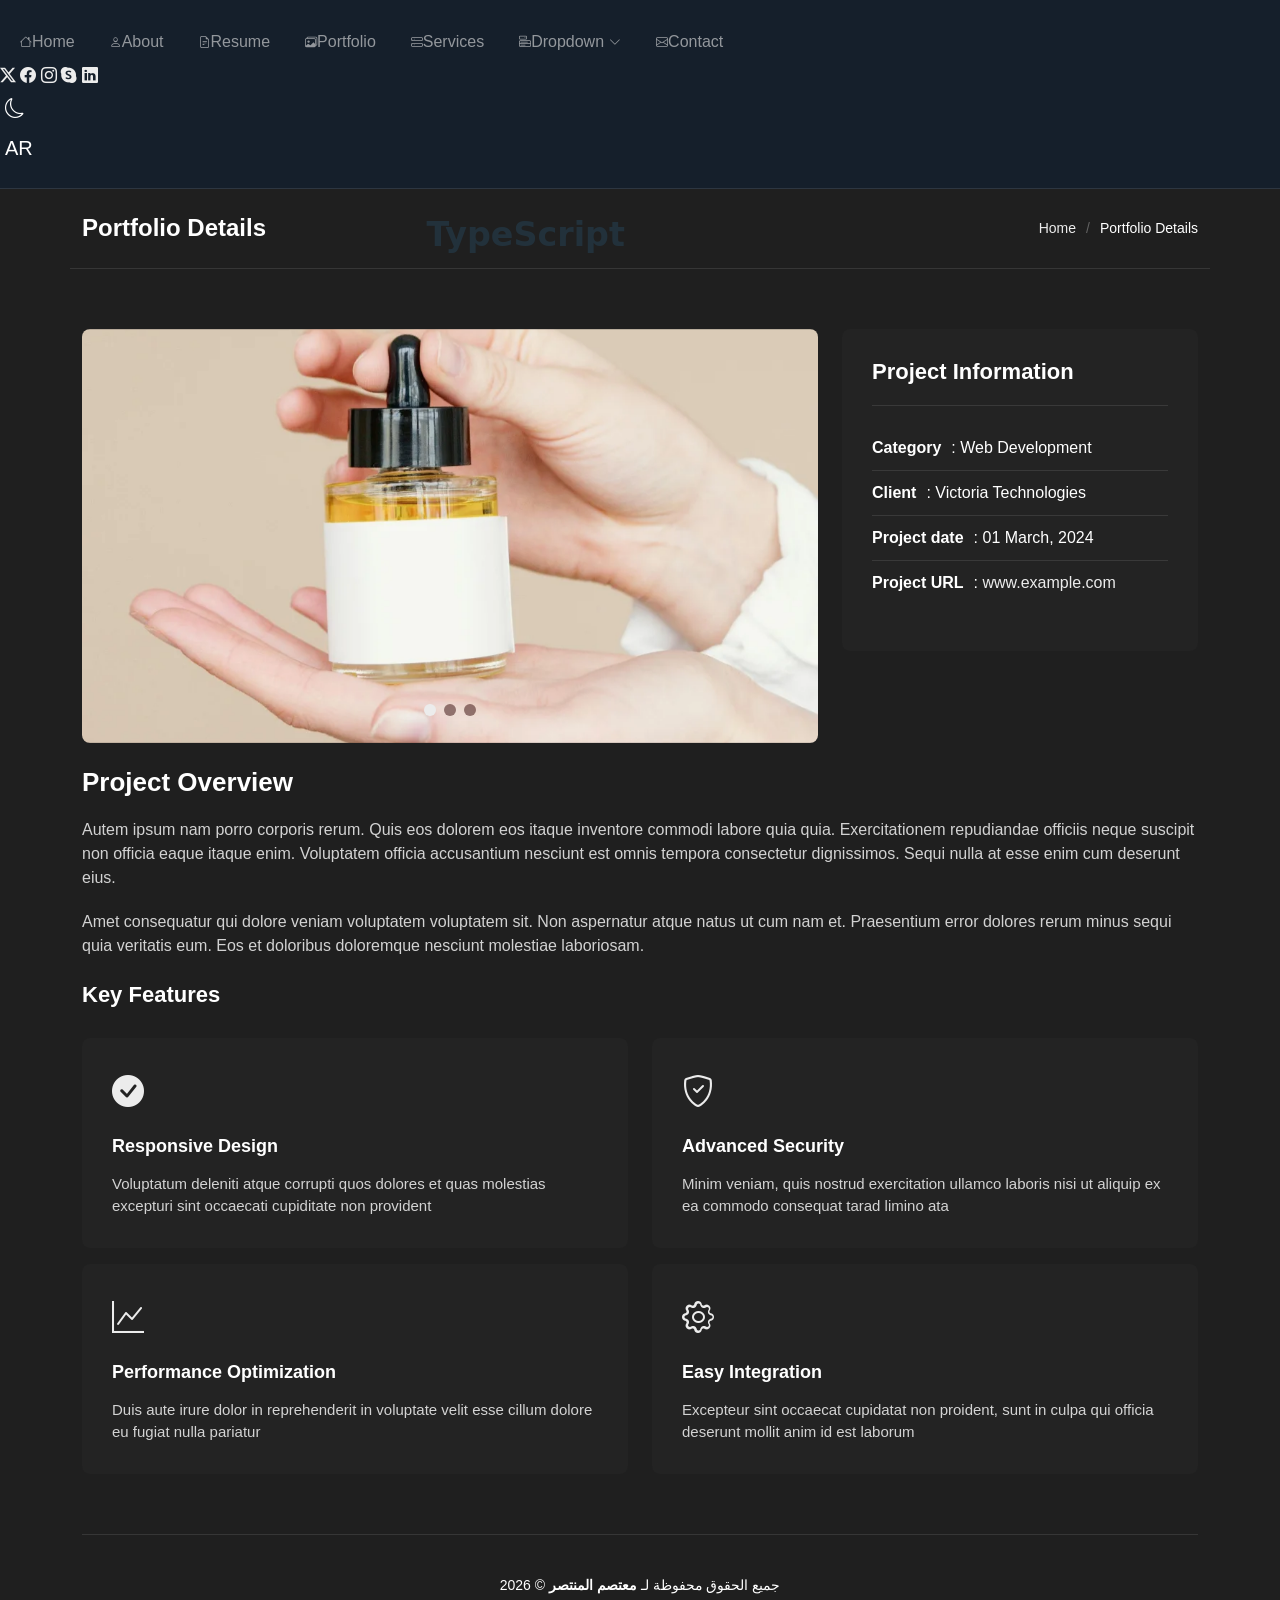
==== commit 0c56f3a6: "sddddd" ====
--- a/portfolio-details.html
+++ b/portfolio-details.html
@@ -70,8 +70,8 @@
               <li class="dropdown"><a href="#"><span>Deep Dropdown</span> <i
                     class="bi bi-chevron-down toggle-dropdown"></i></a>
                 <ul>
-                  <li><a href="#">Deep Dropdown 1</a></li>
-                  <li><a href="#">Deep Dropdown 2</a></li>
+                  <li><a href="#">Deep Dropdown 1 hgjhghhj</a></li>
+                  <li><a href="#">Deep Dropdownknmkjuh 2</a></li>
                   <li><a href="#">Deep Dropdown 3</a></li>
                   <li><a href="#">Deep Dropdown 4</a></li>
                   <li><a href="#">Deep Dropdown 5</a></li>
--- a/assets/css/main.css
+++ b/assets/css/main.css
@@ -12,9 +12,9 @@
 --------------------------------------------------------------*/
 /* Fonts */
 :root {
-  --default-font: "Inter", system-ui, -apple-system, "Segoe UI", sans-serif;
-  --heading-font: "Poppins", sans-serif;
-  --nav-font: "Inter", sans-serif;
+  --default-font: "Outfit", system-ui, -apple-system, "Segoe UI", sans-serif;
+  --heading-font: "Outfit", sans-serif;
+  --nav-font: "Outfit", sans-serif;
 }
 
 /* Global Colors - The following color variables are used throughout the website. Updating them here will change the color scheme of the entire website */
@@ -238,6 +238,12 @@
   color: var(--accent-color);
 }
 
+/* Dark Mode Header Styling */
+.header {
+  background-color: var(--surface-color);
+  border-bottom: 1px solid rgba(255, 255, 255, 0.1);
+}
+
 /* Light Mode Header Styling */
 [data-theme="light"] .header {
   background-color: #ffffff;
@@ -257,7 +263,7 @@
 # Navigation Menu
 --------------------------------------------------------------*/
 /* Desktop Navigation */
-@media (min-width: 1200px) {
+@media (min-width: 992px) {
   .navmenu {
     padding: 0;
   }
@@ -360,7 +366,7 @@
 }
 
 /* Mobile Navigation */
-@media (max-width: 1199px) {
+@media (max-width: 991px) {
   .mobile-nav-toggle {
     color: var(--nav-color);
     font-size: 28px;
